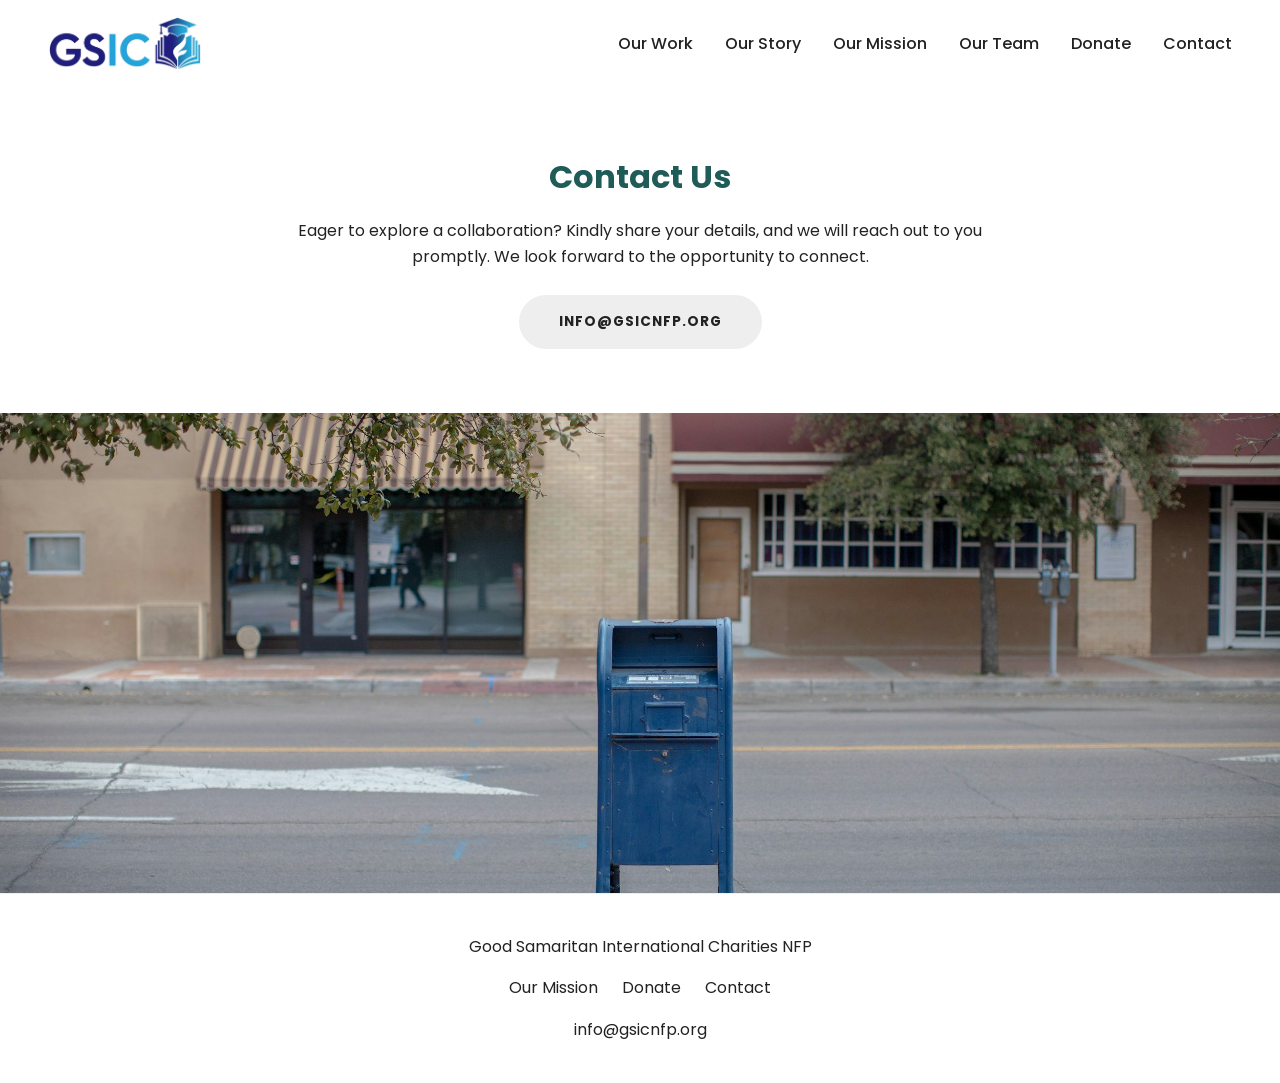
==== contact.html @ 621aae07 "Add contact page" ====
<!DOCTYPE html>
<html lang="en">
<head>
  <meta charset="UTF-8">
  <meta name="viewport" content="width=device-width, initial-scale=1.0">
  <title>Contact — Good Samaritan International Charities</title>
  <link rel="stylesheet" href="css/style.css">
</head>
<body>

  <header>
    <a href="index.html" class="logo"><img src="images/logo.png" alt="Good Samaritan International Charities"></a>
    <nav>
      <ul>
        <li><a href="our-work.html">Our Work</a></li>
        <li><a href="our-story.html">Our Story</a></li>
        <li><a href="our-mission.html">Our Mission</a></li>
        <li><a href="our-team.html">Our Team</a></li>
        <li><a href="donate.html">Donate</a></li>
        <li><a href="contact.html">Contact</a></li>
      </ul>
    </nav>
  </header>

  <section class="tight">
    <h2>Contact Us</h2>
    <p>Eager to explore a collaboration? Kindly share your details, and we will reach out to you promptly. We look forward to the opportunity to connect.</p>
    <br>
    <a href="mailto:info@gsicnfp.org?subject=Let's%20Connect" class="btn">info@gsicnfp.org</a>
  </section>

  <img src="images/contact-hero.jpg" alt="Contact us" class="full-image">

  <footer>
    <p>Good Samaritan International Charities NFP</p>
    <div class="footer-links">
      <a href="our-mission.html">Our Mission</a>
      <a href="donate.html">Donate</a>
      <a href="contact.html">Contact</a>
    </div>
    <p><a href="mailto:info@gsicnfp.org?subject=Info%20Needed">info@gsicnfp.org</a></p>
  </footer>

</body>
</html>
---- css/style.css ----
@import url('https://fonts.googleapis.com/css2?family=Poppins:wght@400;500;600;700&display=swap');

:root {
  --teal: #2c7a75;
  --teal-dark: #1f5b57;
  --purple: #6b4c9a;
  --dark: #222222;
  --gray: #555555;
  --light-bg: #f7f7f5;
  --white: #ffffff;
}

* {
  box-sizing: border-box;
  margin: 0;
  padding: 0;
}

body {
  font-family: 'Poppins', 'Helvetica Neue', Arial, sans-serif;
  color: var(--dark);
  line-height: 1.6;
}

a {
  text-decoration: none;
  color: inherit;
}

img {
  max-width: 100%;
  display: block;
}

/* Header / Nav */
header {
  display: flex;
  align-items: center;
  justify-content: space-between;
  padding: 1rem 3rem;
  background: var(--white);
  flex-wrap: wrap;
}

header .logo img {
  height: 55px;
}

nav ul {
  list-style: none;
  display: flex;
  gap: 2rem;
  flex-wrap: wrap;
}

nav ul li a {
  font-weight: 500;
  color: var(--dark);
  transition: color 0.2s ease;
}

nav ul li a:hover {
  color: var(--teal);
}

/* Hero */
.hero {
  position: relative;
  min-height: 85vh;
  display: flex;
  align-items: center;
  justify-content: center;
  text-align: center;
  color: var(--white);
  background-size: cover;
  background-position: center;
}

.hero::before {
  content: "";
  position: absolute;
  inset: 0;
  background: rgba(0, 0, 0, 0.45);
}

.hero-content {
  position: relative;
  max-width: 700px;
  padding: 2rem;
}

.hero-content h1 {
  font-size: 2.75rem;
  margin-bottom: 1rem;
}

.hero-content p {
  font-size: 1.15rem;
  margin-bottom: 1.5rem;
}

.hero-content h2 {
  color: var(--white);
  font-size: 2.25rem;
  margin-bottom: 1.5rem;
}

/* Buttons */
.btn {
  display: inline-block;
  padding: 1rem 2.5rem;
  background: #eeeeee;
  color: var(--dark);
  border-radius: 50px;
  font-weight: 700;
  font-size: 0.85rem;
  letter-spacing: 1px;
  text-transform: uppercase;
  transition: background 0.2s ease, transform 0.15s ease;
}

.btn:hover {
  background: var(--white);
  transform: translateY(-1px);
}

/* Sections */
section {
  padding: 4rem 3rem;
  max-width: 1100px;
  margin: 0 auto;
}

section.tight {
  max-width: 800px;
  text-align: center;
}

section.hero {
  max-width: none;
  padding: 0;
  margin: 0;
}

.section-image {
  width: 100%;
  border-radius: 6px;
  margin: 2rem 0;
}

h2 {
  font-size: 2rem;
  margin-bottom: 1rem;
  color: var(--teal-dark);
}

.feature-grid {
  display: grid;
  grid-template-columns: repeat(auto-fit, minmax(260px, 1fr));
  gap: 2rem;
  margin-top: 2rem;
}

.feature-grid .feature h3 {
  color: var(--teal-dark);
  margin-bottom: 0.5rem;
}

.team-intro {
  display: grid;
  grid-template-columns: auto 1fr;
  gap: 3rem;
  align-items: center;
  max-width: 1100px;
}

.team-intro h2 {
  text-align: left;
  color: var(--dark);
  font-size: 2.75rem;
  white-space: nowrap;
}

.team-intro p {
  text-align: left;
}

@media (max-width: 800px) {
  .team-intro {
    grid-template-columns: 1fr;
  }
  .team-intro h2 {
    white-space: normal;
  }
}

/* Two column layout (used on Our Mission) */
.two-col {
  display: grid;
  grid-template-columns: 1fr 1fr;
  gap: 3rem;
  align-items: stretch;
  max-width: 1100px;
}

.two-col .text-col {
  display: flex;
  flex-direction: column;
  justify-content: space-between;
  height: 100%;
}

.two-col .text-col h2 {
  text-align: left;
  color: var(--dark);
  font-size: 2.5rem;
}

.two-col .text-col p {
  text-align: left;
  margin-bottom: 2.5rem;
}

.two-col .image-col img {
  width: 100%;
  height: 100%;
  object-fit: cover;
  border-radius: 6px;
}

@media (max-width: 800px) {
  .two-col {
    grid-template-columns: 1fr;
  }
}

/* Team */
.team-grid {
  display: grid;
  grid-template-columns: repeat(auto-fit, minmax(200px, 1fr));
  gap: 2rem;
  margin-top: 2rem;
  text-align: center;
}

.avatar {
  width: 80px;
  height: 80px;
  border-radius: 50%;
  background: var(--teal);
  color: var(--white);
  display: flex;
  align-items: center;
  justify-content: center;
  font-weight: 700;
  font-size: 1.25rem;
  margin: 0 auto 0.75rem;
}

.team-grid.board .avatar {
  background: var(--purple);
}

.team-grid .role {
  color: var(--gray);
  font-size: 0.9rem;
}

/* Donate */
.donate-intro {
  display: grid;
  grid-template-columns: 300px 1fr 300px;
  gap: 2.5rem;
  align-items: center;
  max-width: 1100px;
}

.donate-intro img {
  border-radius: 8px;
  width: 100%;
}

.donate-intro .donate-text {
  text-align: left;
}

@media (max-width: 900px) {
  .donate-intro {
    grid-template-columns: 1fr;
  }
}

.donate-method {
  margin: 2rem 0;
}

.donate-method h3 {
  color: var(--dark);
  margin-bottom: 0.75rem;
}

.full-image {
  width: 100%;
  max-height: 480px;
  object-fit: cover;
}

.qr-code {
  max-width: 180px;
  margin: 1rem 0;
}

/* Footer */
footer {
  background: var(--white);
  color: var(--dark);
  text-align: center;
  padding: 2.5rem 1.5rem;
  border-top: 1px solid #eeeeee;
}

footer .footer-links {
  display: flex;
  justify-content: center;
  gap: 1.5rem;
  margin: 1rem 0;
  flex-wrap: wrap;
}

footer a {
  color: var(--dark);
}

footer a:hover {
  color: var(--teal);
}

@media (max-width: 700px) {
  header {
    flex-direction: column;
    gap: 1rem;
  }
  .hero-content h1 {
    font-size: 2rem;
  }
}
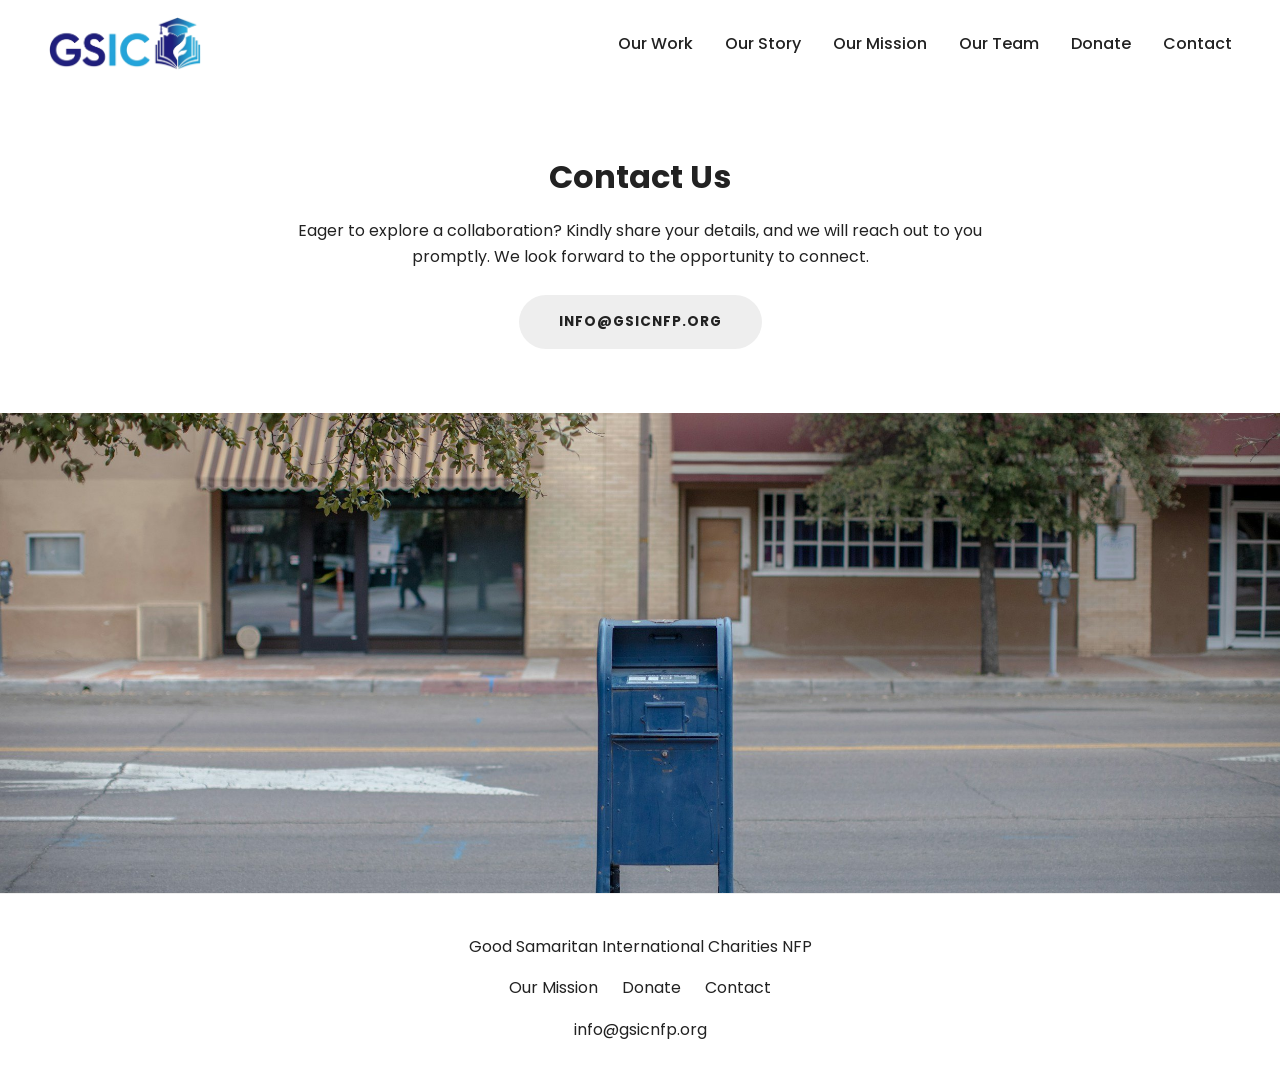
==== commit bb197be5: "Add hamburger mobile navigation menu" ====
--- a/contact.html
+++ b/contact.html
@@ -10,7 +10,9 @@
 
   <header>
     <a href="index.html" class="logo"><img src="images/logo.png" alt="Good Samaritan International Charities"></a>
-    <nav>
+    <button class="menu-toggle" aria-label="Open menu" onclick="document.getElementById('mobile-nav').classList.add('open')">&#9776;</button>
+    <nav id="mobile-nav">
+      <button class="menu-close" aria-label="Close menu" onclick="document.getElementById('mobile-nav').classList.remove('open')">&times;</button>
       <ul>
         <li><a href="our-work.html">Our Work</a></li>
         <li><a href="our-story.html">Our Story</a></li>
--- a/css/style.css
+++ b/css/style.css
@@ -63,6 +63,17 @@
   color: var(--teal);
 }
 
+.menu-toggle,
+.menu-close {
+  display: none;
+  background: none;
+  border: none;
+  font-size: 1.75rem;
+  cursor: pointer;
+  color: var(--dark);
+  line-height: 1;
+}
+
 /* Hero */
 .hero {
   position: relative;
@@ -151,7 +162,7 @@
 h2 {
   font-size: 2rem;
   margin-bottom: 1rem;
-  color: var(--teal-dark);
+  color: var(--dark);
 }
 
 .feature-grid {
@@ -162,7 +173,7 @@
 }
 
 .feature-grid .feature h3 {
-  color: var(--teal-dark);
+  color: var(--dark);
   margin-bottom: 0.5rem;
 }
 
@@ -307,7 +318,14 @@
 
 .qr-code {
   max-width: 180px;
-  margin: 1rem 0;
+  margin: 1rem auto;
+  display: block;
+}
+
+givebutter-widget {
+  display: block;
+  margin: 1.5rem auto 0;
+  max-width: 500px;
 }
 
 /* Footer */
@@ -337,9 +355,51 @@
 
 @media (max-width: 700px) {
   header {
+    padding: 1rem 1.5rem;
+  }
+
+  header .logo img {
+    height: 45px;
+  }
+
+  .menu-toggle {
+    display: block;
+  }
+
+  nav {
+    position: fixed;
+    inset: 0;
+    background: var(--white);
+    display: flex;
     flex-direction: column;
-    gap: 1rem;
-  }
+    align-items: center;
+    justify-content: center;
+    transform: translateX(100%);
+    transition: transform 0.25s ease;
+    z-index: 1000;
+  }
+
+  nav.open {
+    transform: translateX(0);
+  }
+
+  .menu-close {
+    display: block;
+    position: absolute;
+    top: 1.5rem;
+    right: 1.5rem;
+  }
+
+  nav ul {
+    flex-direction: column;
+    align-items: center;
+    gap: 2rem;
+  }
+
+  nav ul li a {
+    font-size: 1.5rem;
+  }
+
   .hero-content h1 {
     font-size: 2rem;
   }
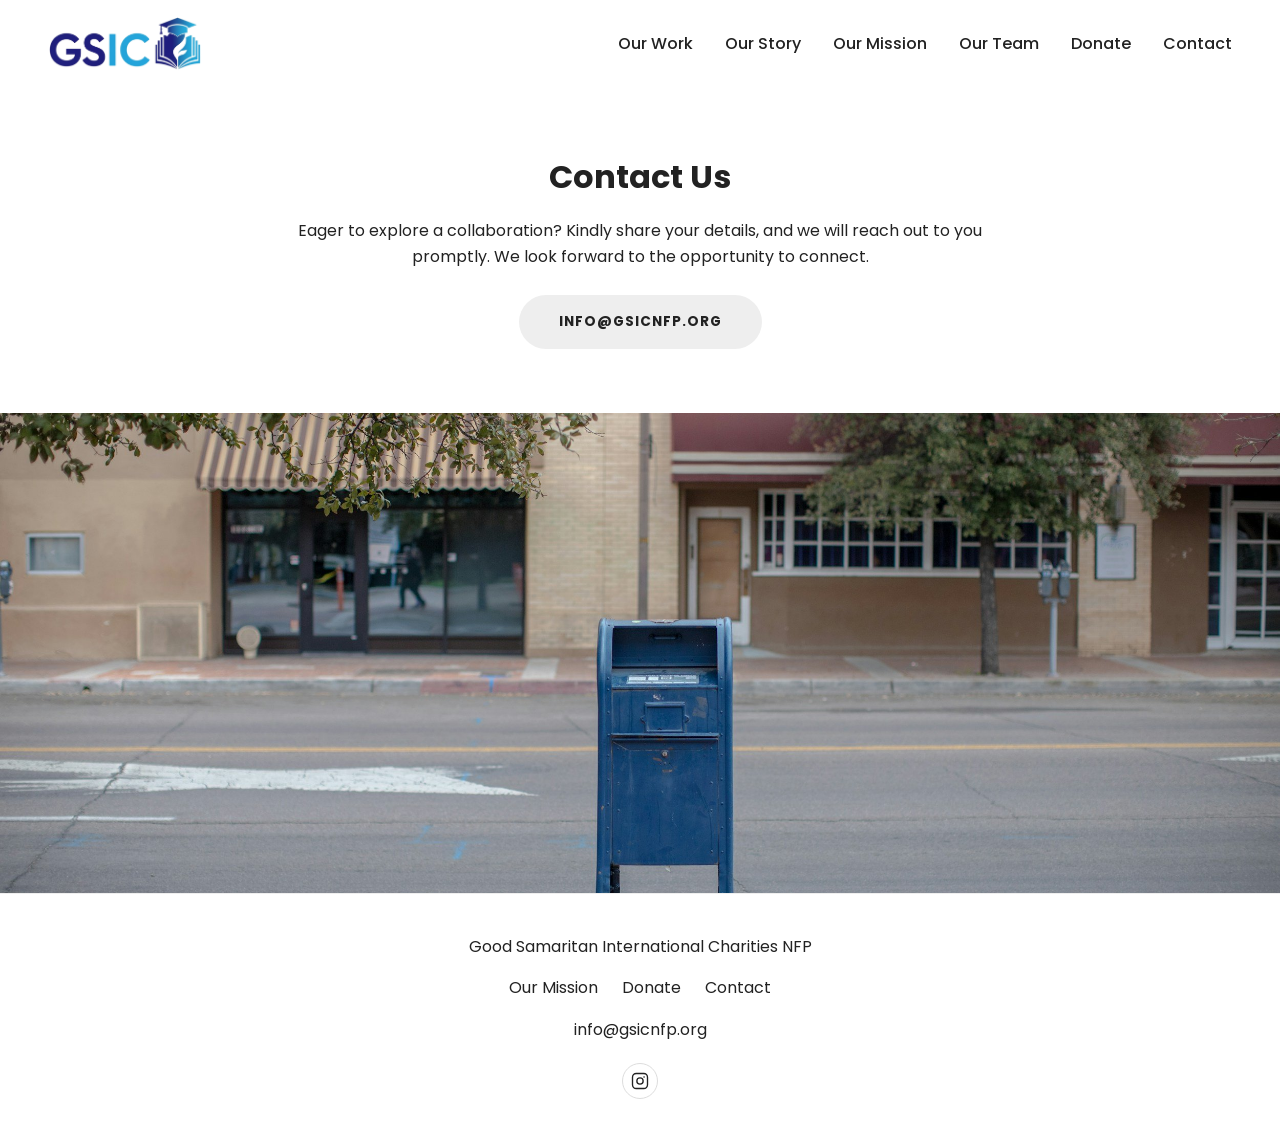
==== commit cddd0365: "Add Instagram icon to footer" ====
--- a/contact.html
+++ b/contact.html
@@ -41,6 +41,11 @@
       <a href="contact.html">Contact</a>
     </div>
     <p><a href="mailto:info@gsicnfp.org?subject=Info%20Needed">info@gsicnfp.org</a></p>
+    <div class="footer-social">
+      <a href="https://www.instagram.com/gsicnfp" target="_blank" rel="noopener noreferrer" aria-label="GSIC on Instagram">
+        <svg viewBox="0 0 24 24" fill="none" stroke="currentColor" stroke-width="1.8"><rect x="2" y="2" width="20" height="20" rx="5"/><circle cx="12" cy="12" r="4.2"/><circle cx="17.4" cy="6.6" r="1.1" fill="currentColor" stroke="none"/></svg>
+      </a>
+    </div>
   </footer>
 
 </body>
--- a/css/style.css
+++ b/css/style.css
@@ -351,6 +351,33 @@
 
 footer a:hover {
   color: var(--teal);
+}
+
+.footer-social {
+  display: flex;
+  justify-content: center;
+  margin-top: 1.25rem;
+}
+
+.footer-social a {
+  display: inline-flex;
+  align-items: center;
+  justify-content: center;
+  width: 36px;
+  height: 36px;
+  border-radius: 50%;
+  border: 1px solid #dddddd;
+  transition: border-color 0.2s ease, color 0.2s ease;
+}
+
+.footer-social a:hover {
+  border-color: var(--teal);
+  color: var(--teal);
+}
+
+.footer-social svg {
+  width: 18px;
+  height: 18px;
 }
 
 @media (max-width: 700px) {
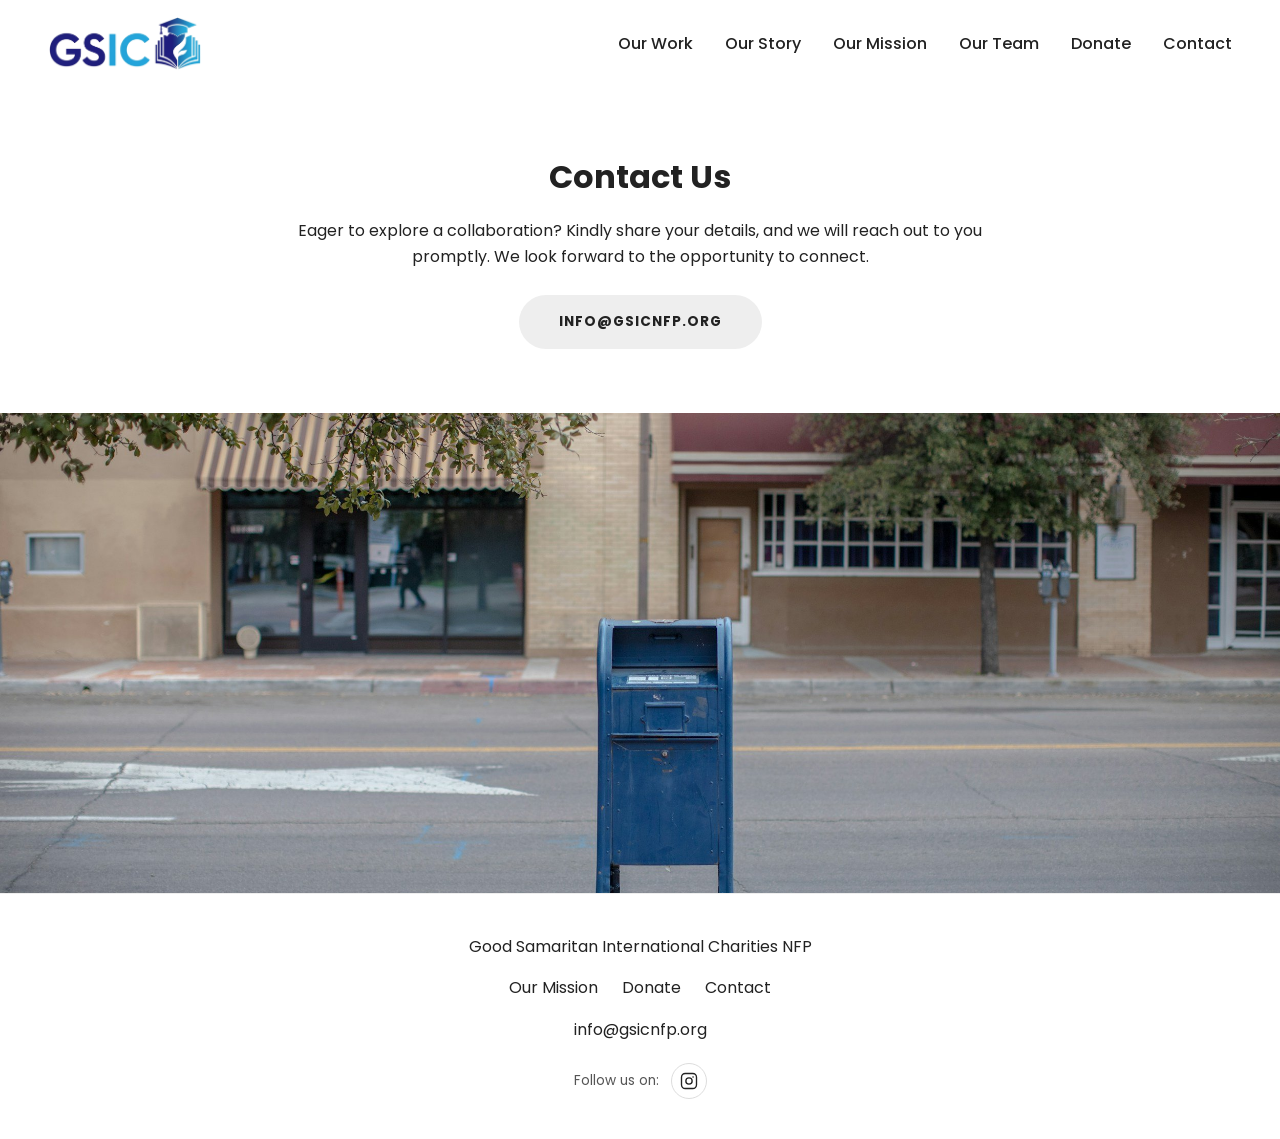
==== commit 40fd7749: "Add Follow us on label next to Instagram icon" ====
--- a/contact.html
+++ b/contact.html
@@ -42,6 +42,7 @@
     </div>
     <p><a href="mailto:info@gsicnfp.org?subject=Info%20Needed">info@gsicnfp.org</a></p>
     <div class="footer-social">
+      <span>Follow us on:</span>
       <a href="https://www.instagram.com/gsicnfp" target="_blank" rel="noopener noreferrer" aria-label="GSIC on Instagram">
         <svg viewBox="0 0 24 24" fill="none" stroke="currentColor" stroke-width="1.8"><rect x="2" y="2" width="20" height="20" rx="5"/><circle cx="12" cy="12" r="4.2"/><circle cx="17.4" cy="6.6" r="1.1" fill="currentColor" stroke="none"/></svg>
       </a>
--- a/css/style.css
+++ b/css/style.css
@@ -356,7 +356,14 @@
 .footer-social {
   display: flex;
   justify-content: center;
+  align-items: center;
+  gap: 0.75rem;
   margin-top: 1.25rem;
+}
+
+.footer-social span {
+  font-size: 0.85rem;
+  color: var(--gray);
 }
 
 .footer-social a {
